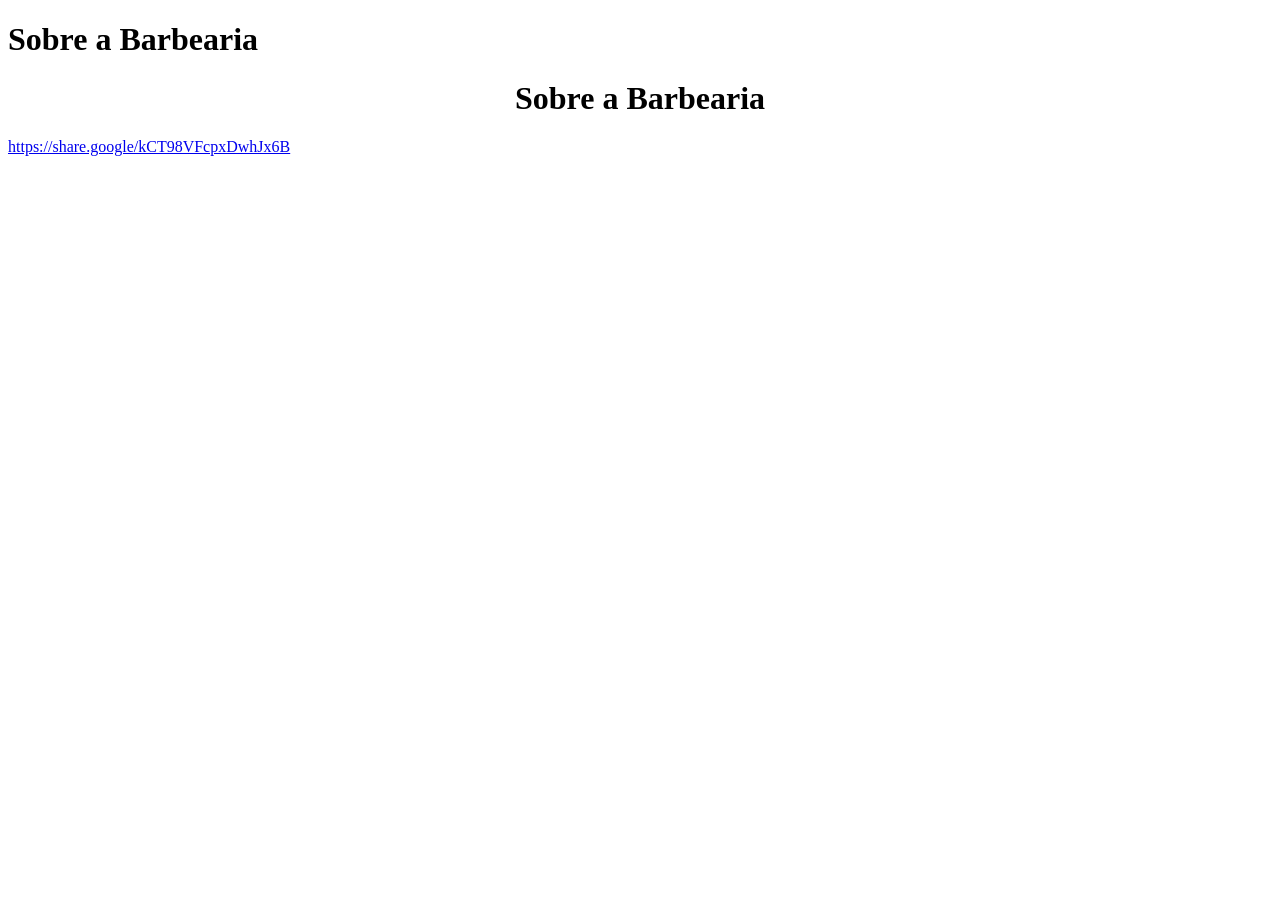
==== index.html @ 867b1dc1 "." ====
<!DOCTYPE html>
<html lang="en">
<head>
    <H1>Sobre a Barbearia</H1>
    <h1 style="text-align: center">Sobre a Barbearia</h1>
    <meta charset="UTF-8">

    <title>Barbearia</title>
</head>
<body>
<a href="http://">https://share.google/kCT98VFcpxDwhJx6B</a>

</body>
</html>
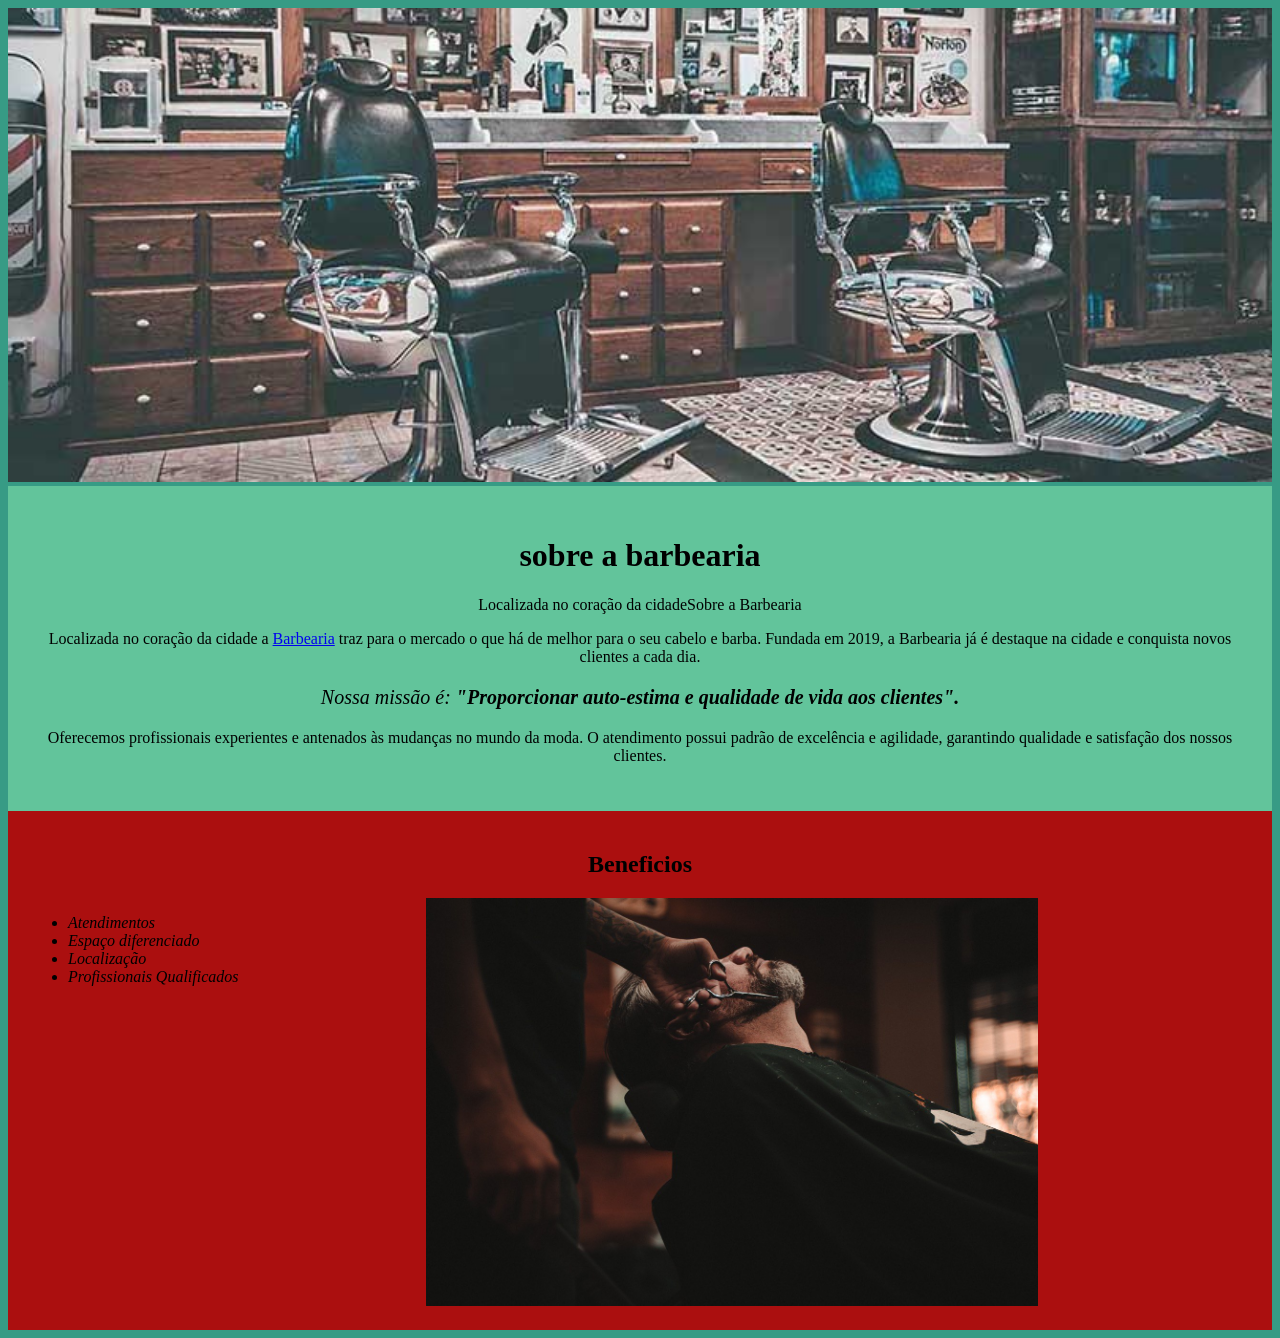
==== commit 0e4f53c9: ".,.." ====
--- a/index.html
+++ b/index.html
@@ -1,14 +1,40 @@
 <!DOCTYPE html>
-<html lang="en">
+<html lang="pt-BR">
 <head>
-    <H1>Sobre a Barbearia</H1>
-    <h1 style="text-align: center">Sobre a Barbearia</h1>
     <meta charset="UTF-8">
-
     <title>Barbearia</title>
+    <link rel="stylesheet" href="style.css">
 </head>
 <body>
-<a href="http://">https://share.google/kCT98VFcpxDwhJx6B</a>
+   <img id="banner" src="banner.jpg">
 
+   <div class="principal">
+   <h1>sobre a  barbearia</h1>
+   <p>Localizada no coração da cidade<stroong><a
+
+   <h1 style="text-align: center">Sobre a Barbearia</h1>
+   
+   <p>Localizada no coração da cidade a <a href="https://sites.appbarber.com.br/barbeariabadwol-u8me">Barbearia</a> 
+    traz para o mercado o que há de melhor para o seu cabelo e barba. Fundada em 2019, a Barbearia já é destaque na cidade
+    e conquista novos clientes a cada dia.</p>
+
+    <p id="missao"><em>Nossa missão é: <strong>"Proporcionar auto-estima e qualidade de vida aos clientes".</em></strong></p>
+
+    <p>Oferecemos profissionais experientes e antenados às mudanças no mundo da moda. 
+    O atendimento possui padrão de excelência e agilidade, garantindo qualidade e satisfação dos nossos clientes.</p>
+
+    </div>
+    <div class="beneficios">
+        <h2>Beneficios</h2>
+
+        <ul>
+            <li class="itens">Atendimentos</li>
+            <li class="itens">Espaço diferenciado</li>
+            <li class="itens"> Localização</li>
+            <li class="itens">Profissionais Qualificados</li>
+        </ul>
+
+        <img src="beneficios.jpg" class="imgbeneficios">
+    </div>
 </body>
-</html>+</html>
--- a/style.css
+++ b/style.css
@@ -0,0 +1,51 @@
+body {
+    background-color: #379b85;
+}
+
+.principal{
+    background: #62c49b;
+    padding: 30px;
+}
+
+.itens{
+    font-style: italic;
+}
+
+.beneficios{
+    background: #ab0f0f;
+    padding: 20px
+}
+h2{
+   text-align: center;
+}
+
+ul{
+    display: inline-block;
+    vertical-align: top;
+    width: 20;
+    margin-right: 15%;
+}
+
+.imgbeneficios{
+    width: 50%;
+}
+
+p{
+    text-align: center;
+}
+
+em strong{
+    color: #000000
+}
+
+#banner{
+    width: 100%;
+}
+
+h1{
+    text-align: center;
+}
+
+#missao{
+    font-size: 20px;
+}
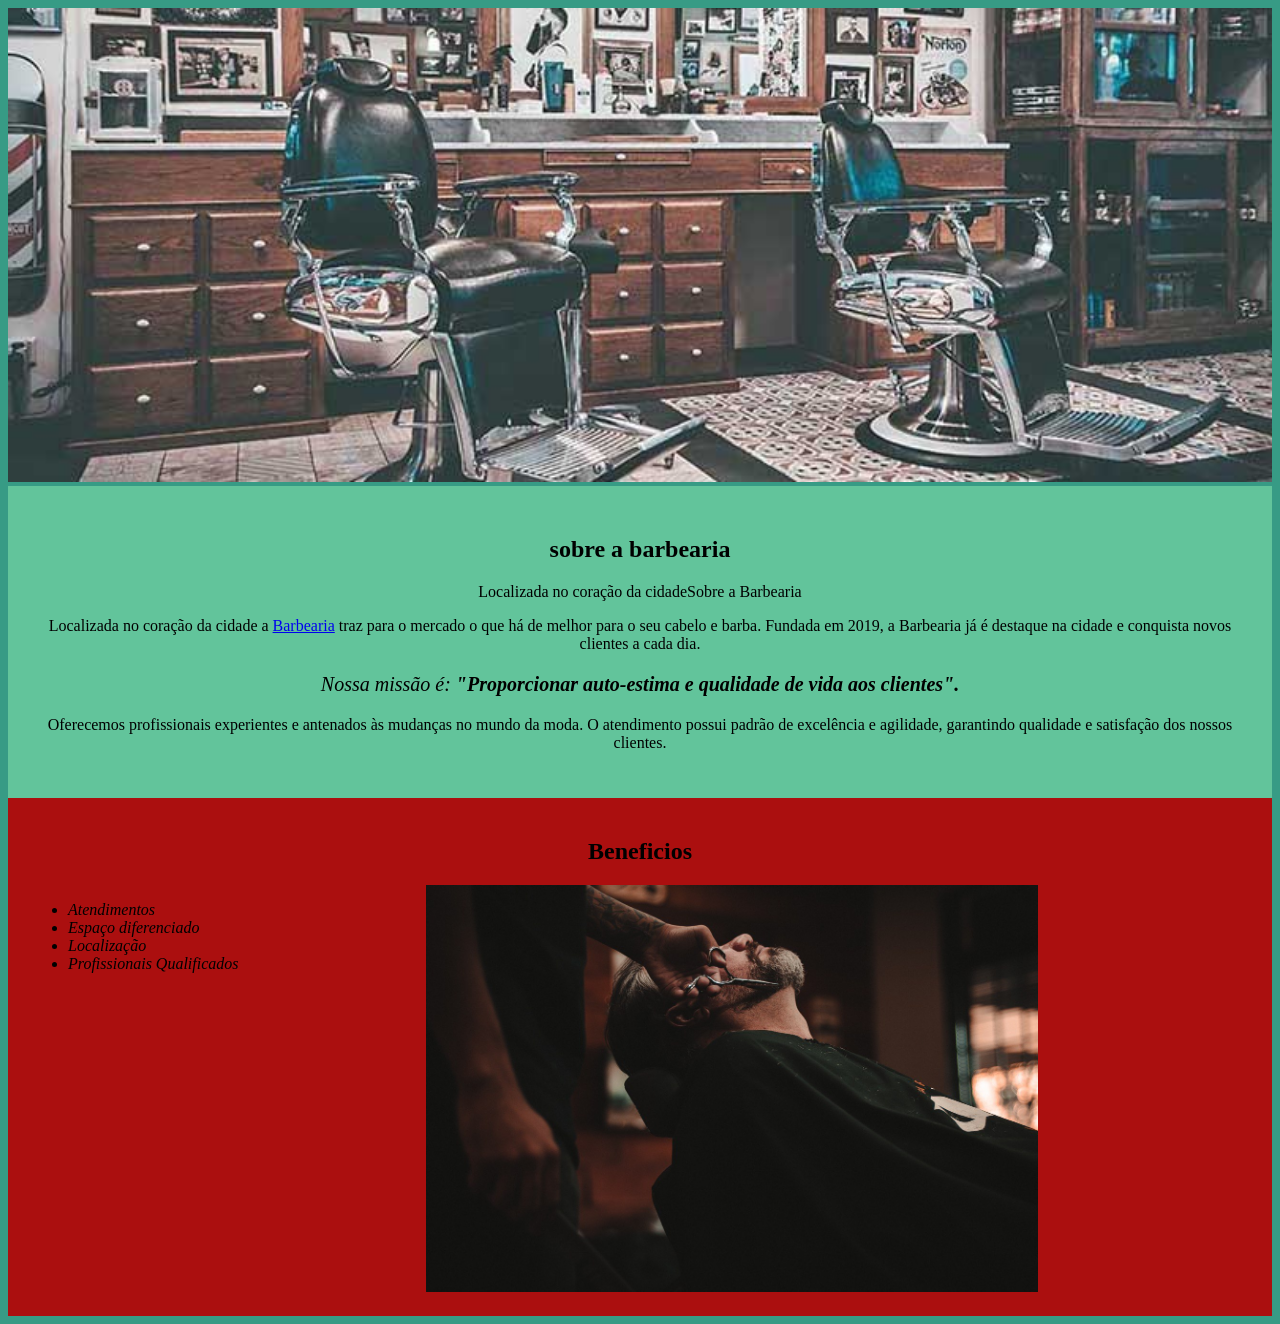
==== commit 364dd7b4: ".." ====
--- a/index.html
+++ b/index.html
@@ -9,7 +9,7 @@
    <img id="banner" src="banner.jpg">
 
    <div class="principal">
-   <h1>sobre a  barbearia</h1>
+   <h2>sobre a  barbearia</h2>
    <p>Localizada no coração da cidade<stroong><a
 
    <h1 style="text-align: center">Sobre a Barbearia</h1>
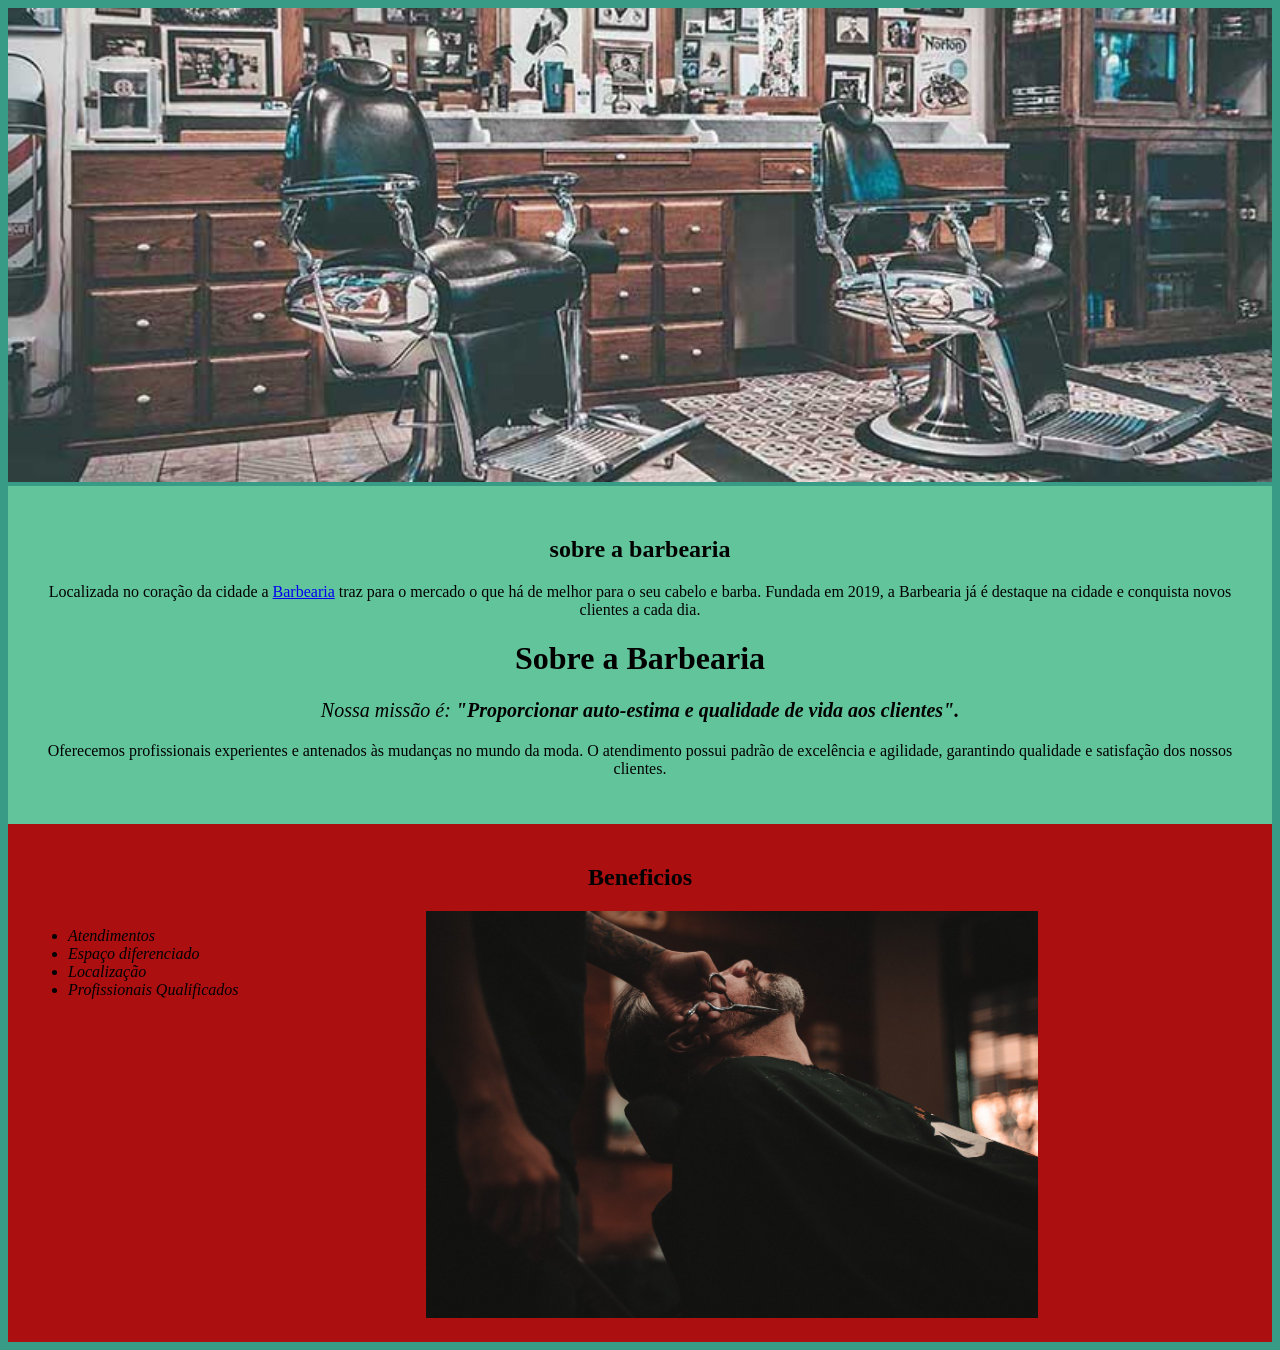
==== commit 6e73e30a: "22" ====
--- a/index.html
+++ b/index.html
@@ -1,29 +1,34 @@
 <!DOCTYPE html>
 <html lang="pt-BR">
+
 <head>
     <meta charset="UTF-8">
     <title>Barbearia</title>
     <link rel="stylesheet" href="style.css">
 </head>
+
 <body>
-   <img id="banner" src="banner.jpg">
+    <header>
+        
+    </header>
+    <img id="banner" src="banner.jpg">
 
-   <div class="principal">
-   <h2>sobre a  barbearia</h2>
-   <p>Localizada no coração da cidade<stroong><a
+    <div class="principal">
+        <h2>sobre a barbearia</h2>
+        <p>Localizada no coração da cidade a <a href="https://sites.appbarber.com.br/barbeariabadwol-u8me">Barbearia</a>
+            traz para o mercado o que há de melhor para o seu cabelo e barba. Fundada em 2019, a Barbearia já é destaque
+            na cidade
+            e conquista novos clientes a cada dia.</p>
+        <h1 style="text-align: center">Sobre a Barbearia</h1>
 
-   <h1 style="text-align: center">Sobre a Barbearia</h1>
-   
-   <p>Localizada no coração da cidade a <a href="https://sites.appbarber.com.br/barbeariabadwol-u8me">Barbearia</a> 
-    traz para o mercado o que há de melhor para o seu cabelo e barba. Fundada em 2019, a Barbearia já é destaque na cidade
-    e conquista novos clientes a cada dia.</p>
+        <p id="missao"><em>Nossa missão é: <strong>"Proporcionar auto-estima e qualidade de vida aos
+                    clientes".</em></strong></p>
 
-    <p id="missao"><em>Nossa missão é: <strong>"Proporcionar auto-estima e qualidade de vida aos clientes".</em></strong></p>
-
-    <p>Oferecemos profissionais experientes e antenados às mudanças no mundo da moda. 
-    O atendimento possui padrão de excelência e agilidade, garantindo qualidade e satisfação dos nossos clientes.</p>
-
+        <p>Oferecemos profissionais experientes e antenados às mudanças no mundo da moda.
+            O atendimento possui padrão de excelência e agilidade, garantindo qualidade e satisfação dos nossos
+            clientes.</p>
     </div>
+    <!-- xxxxxxxxxxxxxxxxxxxxxxxxxxxxxxxxxxxxxxxxxxxxxxxxxxxxxxxxxxxxxxxxxxxxxxxxxxxxxxxxxxxxxxxxxxxxxxxxxxxxxxxxxxxxxxxxxxxxx -->
     <div class="beneficios">
         <h2>Beneficios</h2>
 
@@ -37,4 +42,5 @@
         <img src="beneficios.jpg" class="imgbeneficios">
     </div>
 </body>
-</html>
+
+</html>
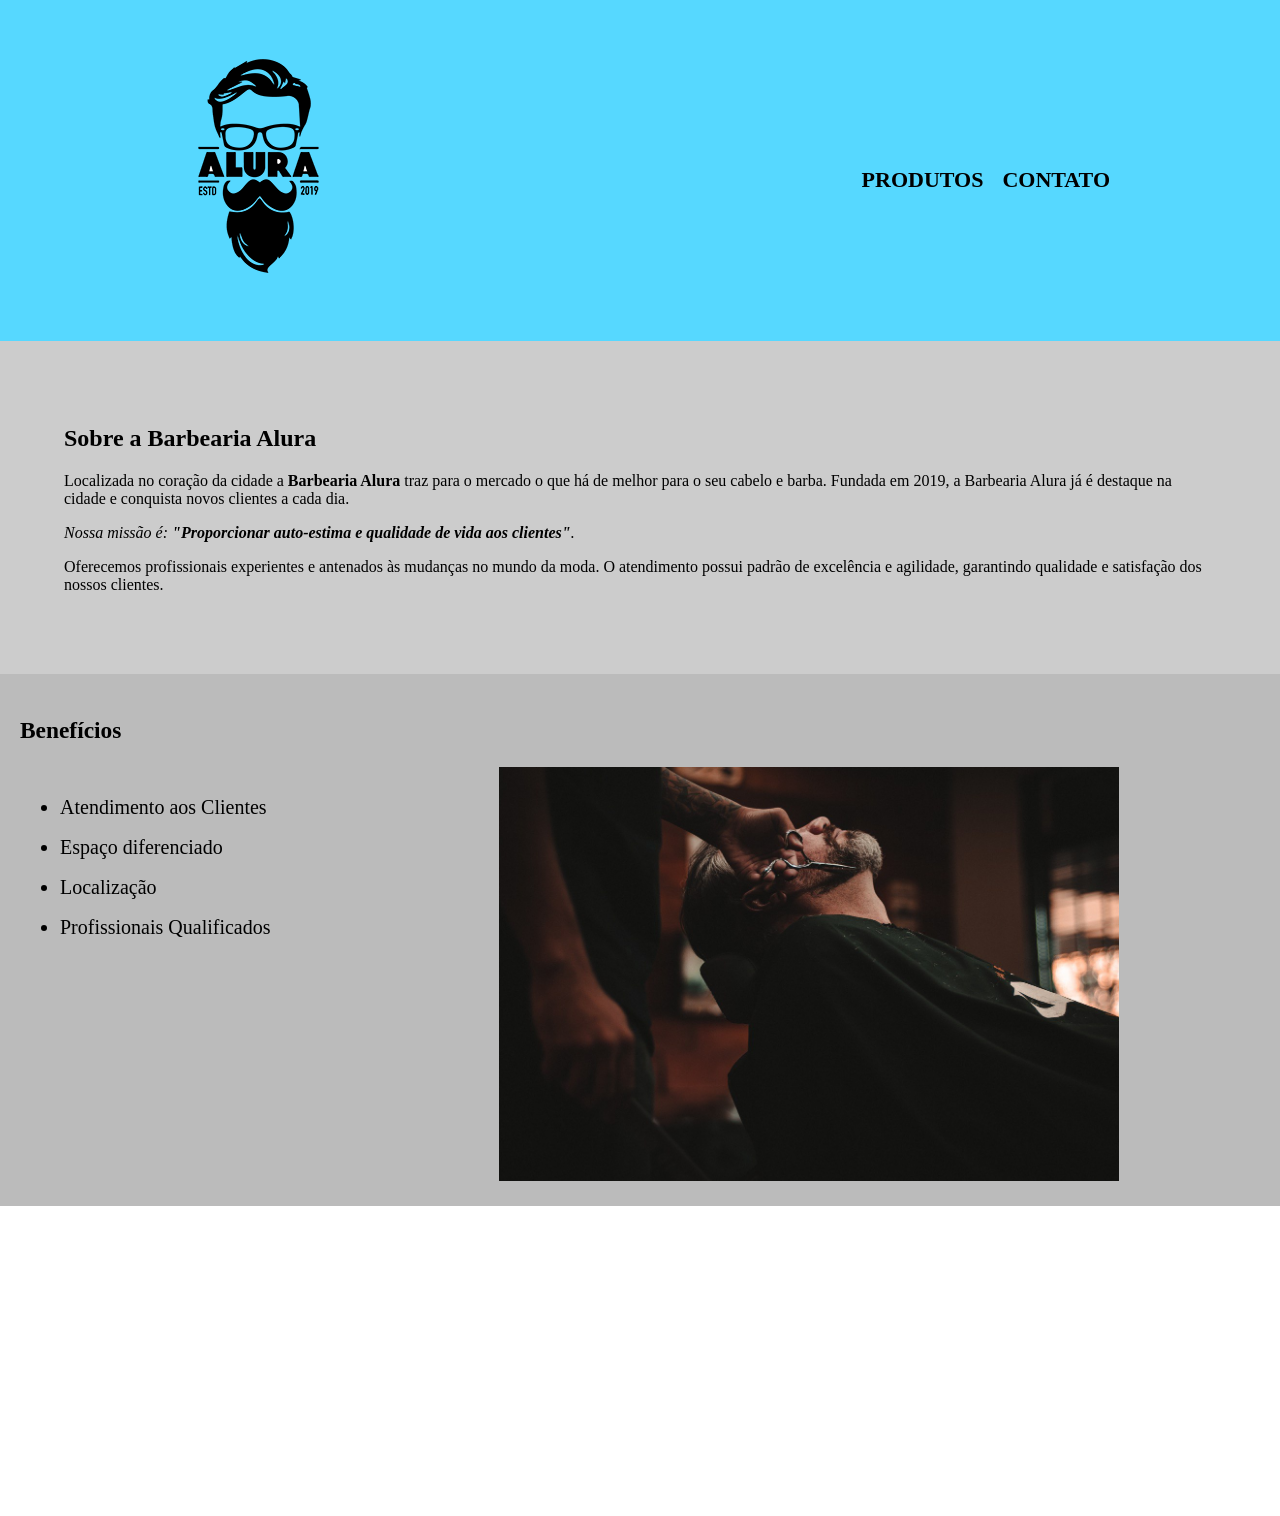
==== commit 66790fde: "mmm" ====
--- a/index.html
+++ b/index.html
@@ -1,46 +1,53 @@
 <!DOCTYPE html>
-<html lang="pt-BR">
-
+<html lang="pt-br">
 <head>
-    <meta charset="UTF-8">
-    <title>Barbearia</title>
-    <link rel="stylesheet" href="style.css">
+<meta charset="UTF-8">
+<title>Barbearia Alura</title>
+<link rel="stylesheet" href="style.css">
 </head>
 
 <body>
-    <header>
-        
-    </header>
-    <img id="banner" src="banner.jpg">
+<header>
+<div class="caixa">
+<h1><img src="logo.png"></h1>
 
-    <div class="principal">
-        <h2>sobre a barbearia</h2>
-        <p>Localizada no coração da cidade a <a href="https://sites.appbarber.com.br/barbeariabadwol-u8me">Barbearia</a>
-            traz para o mercado o que há de melhor para o seu cabelo e barba. Fundada em 2019, a Barbearia já é destaque
-            na cidade
-            e conquista novos clientes a cada dia.</p>
-        <h1 style="text-align: center">Sobre a Barbearia</h1>
+<nav>
+<ul>
+<li><a href="produtos.html">Produtos</a></li>
+<li><a href="contatovla.html">Contato</a></li>
+</ul>
+</nav>
+</div>
+</header>
 
-        <p id="missao"><em>Nossa missão é: <strong>"Proporcionar auto-estima e qualidade de vida aos
-                    clientes".</em></strong></p>
 
-        <p>Oferecemos profissionais experientes e antenados às mudanças no mundo da moda.
-            O atendimento possui padrão de excelência e agilidade, garantindo qualidade e satisfação dos nossos
-            clientes.</p>
-    </div>
-    <!-- xxxxxxxxxxxxxxxxxxxxxxxxxxxxxxxxxxxxxxxxxxxxxxxxxxxxxxxxxxxxxxxxxxxxxxxxxxxxxxxxxxxxxxxxxxxxxxxxxxxxxxxxxxxxxxxxxxxxx -->
-    <div class="beneficios">
-        <h2>Beneficios</h2>
+<div class="principal">
+<h2 class="titulo-centralizado">Sobre a Barbearia Alura</h2>
 
-        <ul>
-            <li class="itens">Atendimentos</li>
-            <li class="itens">Espaço diferenciado</li>
-            <li class="itens"> Localização</li>
-            <li class="itens">Profissionais Qualificados</li>
-        </ul>
+<p>Localizada no coração da cidade a <strong>Barbearia Alura</strong> traz para o mercado o que há de melhor para o seu cabelo e barba. Fundada em 2019, a Barbearia Alura já é destaque na cidade e conquista novos clientes a cada dia.</p>
 
-        <img src="beneficios.jpg" class="imgbeneficios">
-    </div>
+<p id="missao"><em>Nossa missão é: <strong>"Proporcionar auto-estima e qualidade de vida aos clientes"</strong>.</em></p>
+
+<p>Oferecemos profissionais experientes e antenados às mudanças no mundo da moda. O atendimento possui padrão de excelência e agilidade, garantindo qualidade e satisfação dos nossos clientes.</p>
+</div>
+
+<div class="beneficios">
+<h3 class="titulo-centralizado">Benefícios</h3>
+
+<ul>
+<li class="itens">Atendimento aos Clientes</li>
+<li class="itens">Espaço diferenciado</li>
+<li class="itens">Localização</li>
+<li class="itens">Profissionais Qualificados</li>
+</ul>
+
+<img src="beneficios.jpg" class="imagembeneficios">
+</div>
+
+<footer>
+<img src="logo-branco.png">
+<p class="copyright">&copy; Copyright Barbearia Alura - 2019</p>
+</footer>
+
 </body>
-
 </html>
--- a/style.css
+++ b/style.css
@@ -1,51 +1,126 @@
-body {
-    background-color: #379b85;
+body{
+margin : 0px;
+padding: 0px;
+}
+
+header {
+background: #56d8ff;
+padding: 20px 0;
+}
+
+.caixa {
+position: relative;
+width: 940px;
+margin: 0 auto;
+}
+
+nav {
+position: absolute;
+top: 110px;
+right: 0;
+}
+
+nav li {
+display: inline;
+margin: 0 0 0 15px;
+}
+
+nav a {
+text-transform: uppercase;
+color: #000000;
+font-weight: bold;
+font-size: 22px;
+text-decoration: none;
+}
+
+nav a:hover {
+color: #0e0b05;
+text-decoration: underline;
+}
+
+main {
+width: 940px;
+margin: 0 auto;
 }
 
 .principal{
-    background: #62c49b;
-    padding: 30px;
+background: #CCCCCC;
+padding: 5%;
+
 }
 
-.itens{
-    font-style: italic;
+.beneficios {
+background: #BBBBBB;
+padding: 20px;
+font-size:20px;
 }
 
-.beneficios{
-    background: #ab0f0f;
-    padding: 20px
-}
-h2{
-   text-align: center;
+.beneficios ul {
+display: inline-block;
+vertical-align: top;
+width: 20%;
+margin-right: 15%;
+line-height : 2.0;
 }
 
-ul{
-    display: inline-block;
-    vertical-align: top;
-    width: 20;
-    margin-right: 15%;
+.imagembeneficios {
+width: 50%;
+}
+/* PRODUTOS */
+.produtos {
+width: 940px;
+margin: 0 auto;
+padding: 50px 0;
 }
 
-.imgbeneficios{
-    width: 50%;
+.produtos li {
+display: inline-block;
+text-align: center;
+width: 30%;
+vertical-align: top;
+margin: 0 1.5%;
+padding: 30px 20px;
+box-sizing: border-box;
+border: 2px solid #000000;
+border-radius: 10px;
 }
 
-p{
-    text-align: center;
+.produtos li:hover {
+border-color: #C78C19;
 }
 
-em strong{
-    color: #000000
+.produtos li:active {
+border-color: #088C19;
 }
 
-#banner{
-    width: 100%;
+.produtos li:hover h2 {
+font-size: 34px;
 }
 
-h1{
-    text-align: center;
+.produtos h2 {
+font-size: 30px;
+font-weight: bold;
 }
 
-#missao{
-    font-size: 20px;
+.produto-descricao {
+font-size: 18px;
 }
+
+.produto-preco {
+font-size: 22px;
+font-weight: bold;
+margin-top: 10px;
+}
+
+
+footer {
+text-align: center;
+background: url("bg.jpg");
+padding: 10px 0;
+}
+
+.copyright {
+color: #FFFFFF;
+font-size: 13px;
+margin: 20px 0 0;
+}
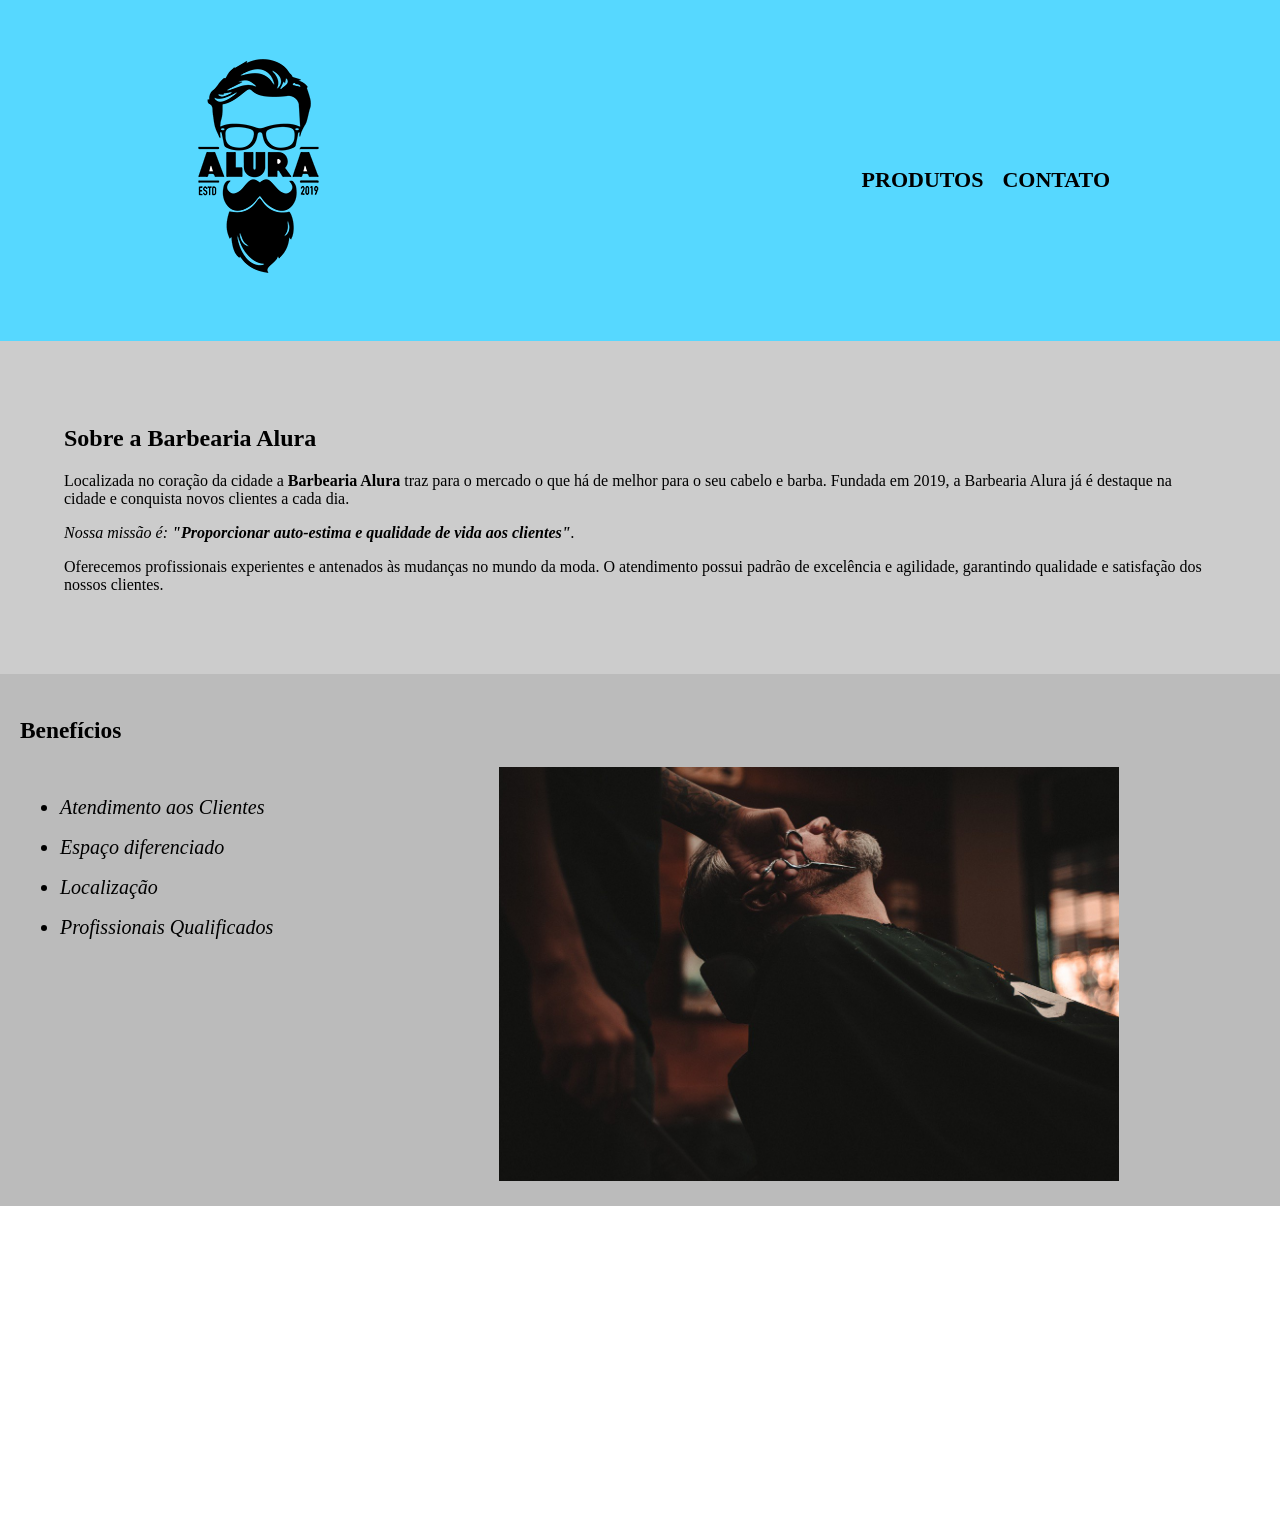
==== commit 48fea53f: "2" ====
--- a/index.html
+++ b/index.html
@@ -1,53 +1,59 @@
 <!DOCTYPE html>
 <html lang="pt-br">
+
 <head>
-<meta charset="UTF-8">
-<title>Barbearia Alura</title>
-<link rel="stylesheet" href="style.css">
+    <meta charset="UTF-8">
+    <title>Barbearia Alura</title>
+    <link rel="stylesheet" href="style.css">
 </head>
 
 <body>
-<header>
-<div class="caixa">
-<h1><img src="logo.png"></h1>
+    <header>
+        <div class="caixa">
+            <h1><img src="logo.png"></h1>
 
-<nav>
-<ul>
-<li><a href="produtos.html">Produtos</a></li>
-<li><a href="contatovla.html">Contato</a></li>
-</ul>
-</nav>
-</div>
-</header>
+            <nav>
+                <ul>
+                    <li><a href="produtos.html">Produtos</a></li>
+                    <li><a href="contatos.html">Contato</a></li>
+                </ul>
+            </nav>
+        </div>
+    </header>
 
 
-<div class="principal">
-<h2 class="titulo-centralizado">Sobre a Barbearia Alura</h2>
+    <div class="principal">
+        <h2 class="titulo-centralizado">Sobre a Barbearia Alura</h2>
 
-<p>Localizada no coração da cidade a <strong>Barbearia Alura</strong> traz para o mercado o que há de melhor para o seu cabelo e barba. Fundada em 2019, a Barbearia Alura já é destaque na cidade e conquista novos clientes a cada dia.</p>
+        <p>Localizada no coração da cidade a <strong>Barbearia Alura</strong> traz para o mercado o que há de melhor
+            para o seu cabelo e barba. Fundada em 2019, a Barbearia Alura já é destaque na cidade e conquista novos
+            clientes a cada dia.</p>
 
-<p id="missao"><em>Nossa missão é: <strong>"Proporcionar auto-estima e qualidade de vida aos clientes"</strong>.</em></p>
+        <p id="missao"><em>Nossa missão é: <strong>"Proporcionar auto-estima e qualidade de vida aos
+                    clientes"</strong>.</em></p>
 
-<p>Oferecemos profissionais experientes e antenados às mudanças no mundo da moda. O atendimento possui padrão de excelência e agilidade, garantindo qualidade e satisfação dos nossos clientes.</p>
-</div>
+        <p>Oferecemos profissionais experientes e antenados às mudanças no mundo da moda. O atendimento possui padrão de
+            excelência e agilidade, garantindo qualidade e satisfação dos nossos clientes.</p>
+    </div>
 
-<div class="beneficios">
-<h3 class="titulo-centralizado">Benefícios</h3>
+    <div class="beneficios">
+        <h3 class="titulo-centralizado">Benefícios</h3>
 
-<ul>
-<li class="itens">Atendimento aos Clientes</li>
-<li class="itens">Espaço diferenciado</li>
-<li class="itens">Localização</li>
-<li class="itens">Profissionais Qualificados</li>
-</ul>
+        <ul>
+            <li class="itens">Atendimento aos Clientes</li>
+            <li class="itens">Espaço diferenciado</li>
+            <li class="itens">Localização</li>
+            <li class="itens">Profissionais Qualificados</li>
+        </ul>
 
-<img src="beneficios.jpg" class="imagembeneficios">
-</div>
+        <img src="beneficios.jpg" class="imagembeneficios">
+    </div>
 
-<footer>
-<img src="logo-branco.png">
-<p class="copyright">&copy; Copyright Barbearia Alura - 2019</p>
-</footer>
+    <footer>
+        <img src="logo-branco.png">
+        <p class="copyright">&copy; Copyright Barbearia Alura - 2019</p>
+    </footer>
 
 </body>
+
 </html>
--- a/style.css
+++ b/style.css
@@ -124,3 +124,68 @@
 font-size: 13px;
 margin: 20px 0 0;
 }
+
+/* CONTATO */
+form {
+margin: 40px 0;
+line-height: 1.5;
+font-size: 20px;
+}
+
+form h1{
+text-align: center;
+background-color: orange;
+}
+
+form label, form legend {
+display:block;
+font-size: 20px;
+margin: 0 0 10px;
+}
+
+select, textarea {
+display: block;
+line-height: 1.5;
+font-size: 18px;
+font-family: Arial, Helvetica, sans-serif;
+}
+
+.input-texto{
+width: 50%;
+font-size: 18px;
+height: 30px;
+font-family: Verdana, Geneva, Tahoma, sans-serif;
+}
+.enviar {
+width:30%;
+padding: 15px;
+background: orange;
+font-size: 18px;
+border: none;
+border-radius: 5px;
+transition: 1s all;
+cursor: pointer;
+margin: auto;
+display: block;
+}
+
+.enviar:hover {
+background: darkorange;
+transform: scale(1.2);
+font-style: italic;
+}
+
+
+/*tabela de horarios */
+.horarios{
+text-align: center;
+line-height: 1.2;
+font-size: 18px;
+border: solid gray 2px;
+box-sizing:flex;
+margin-bottom: 20px;
+}
+
+.itens {
+font-style: italic
+}
